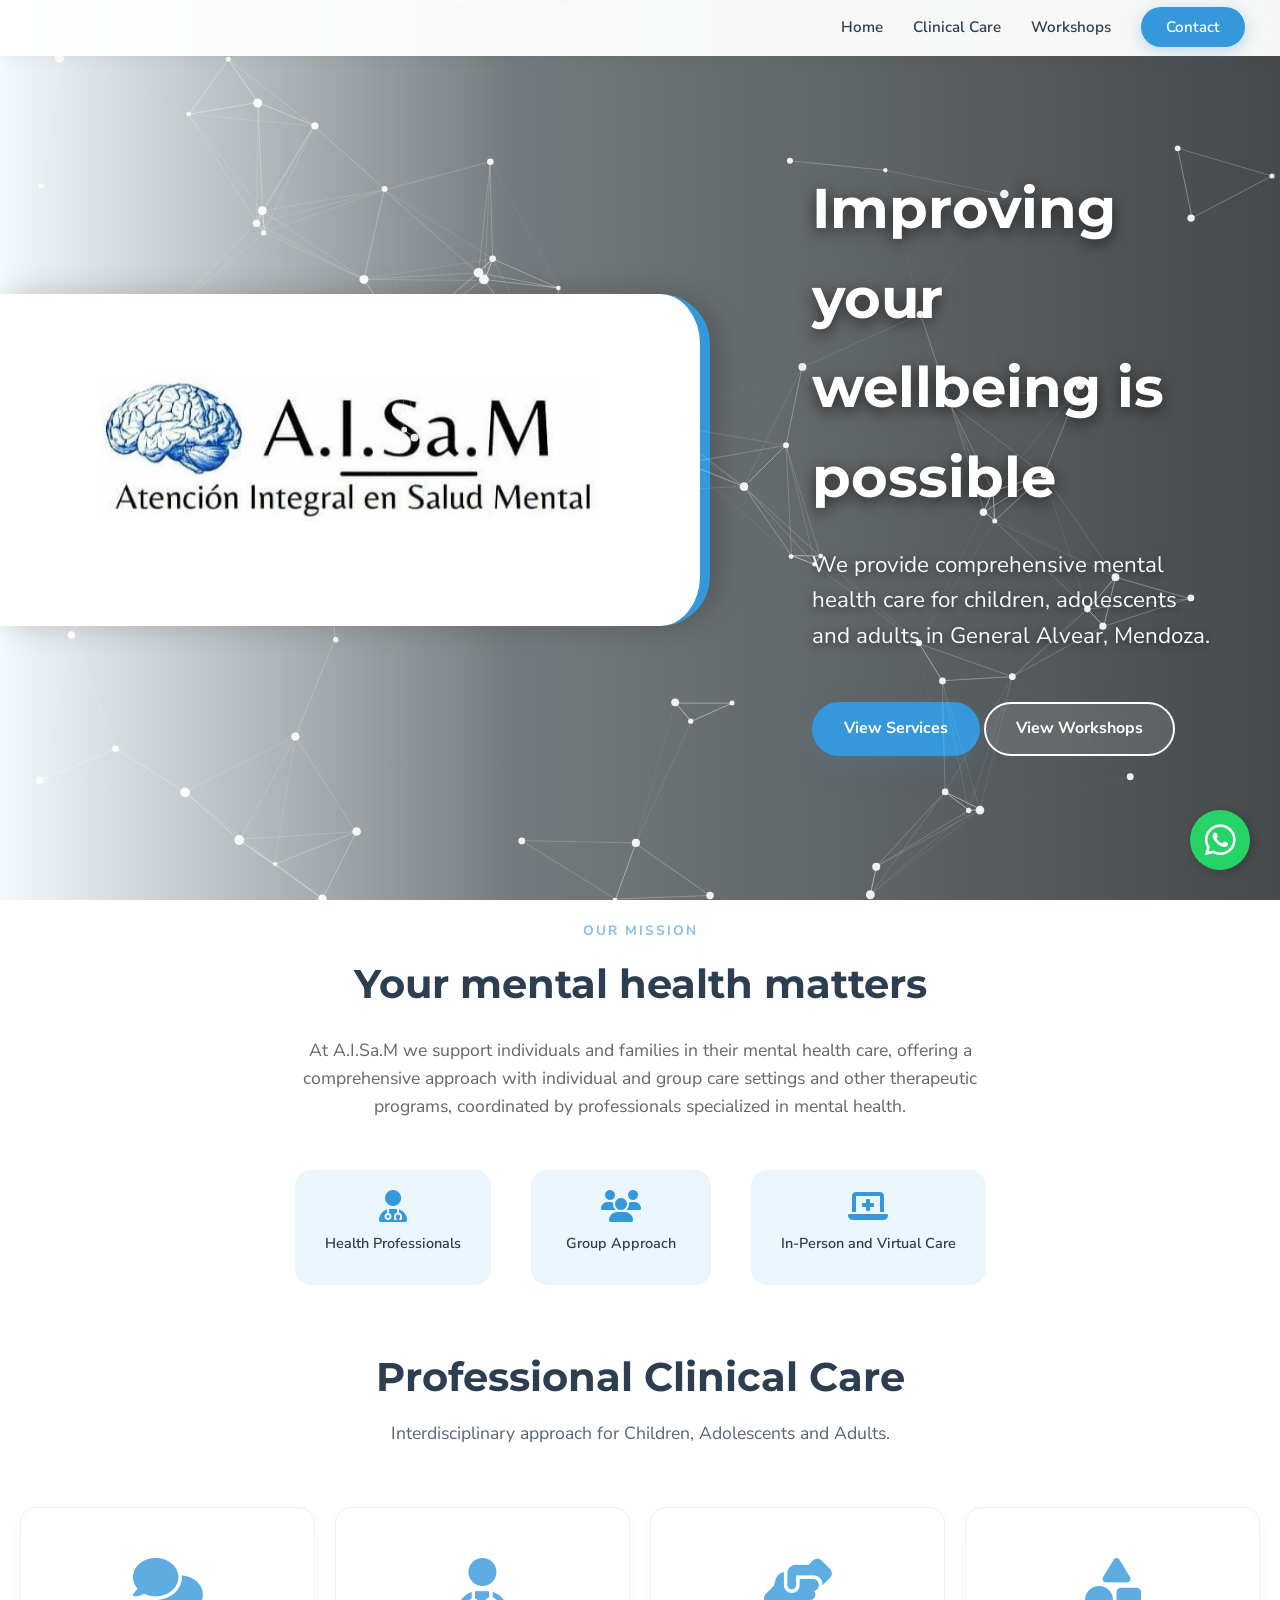
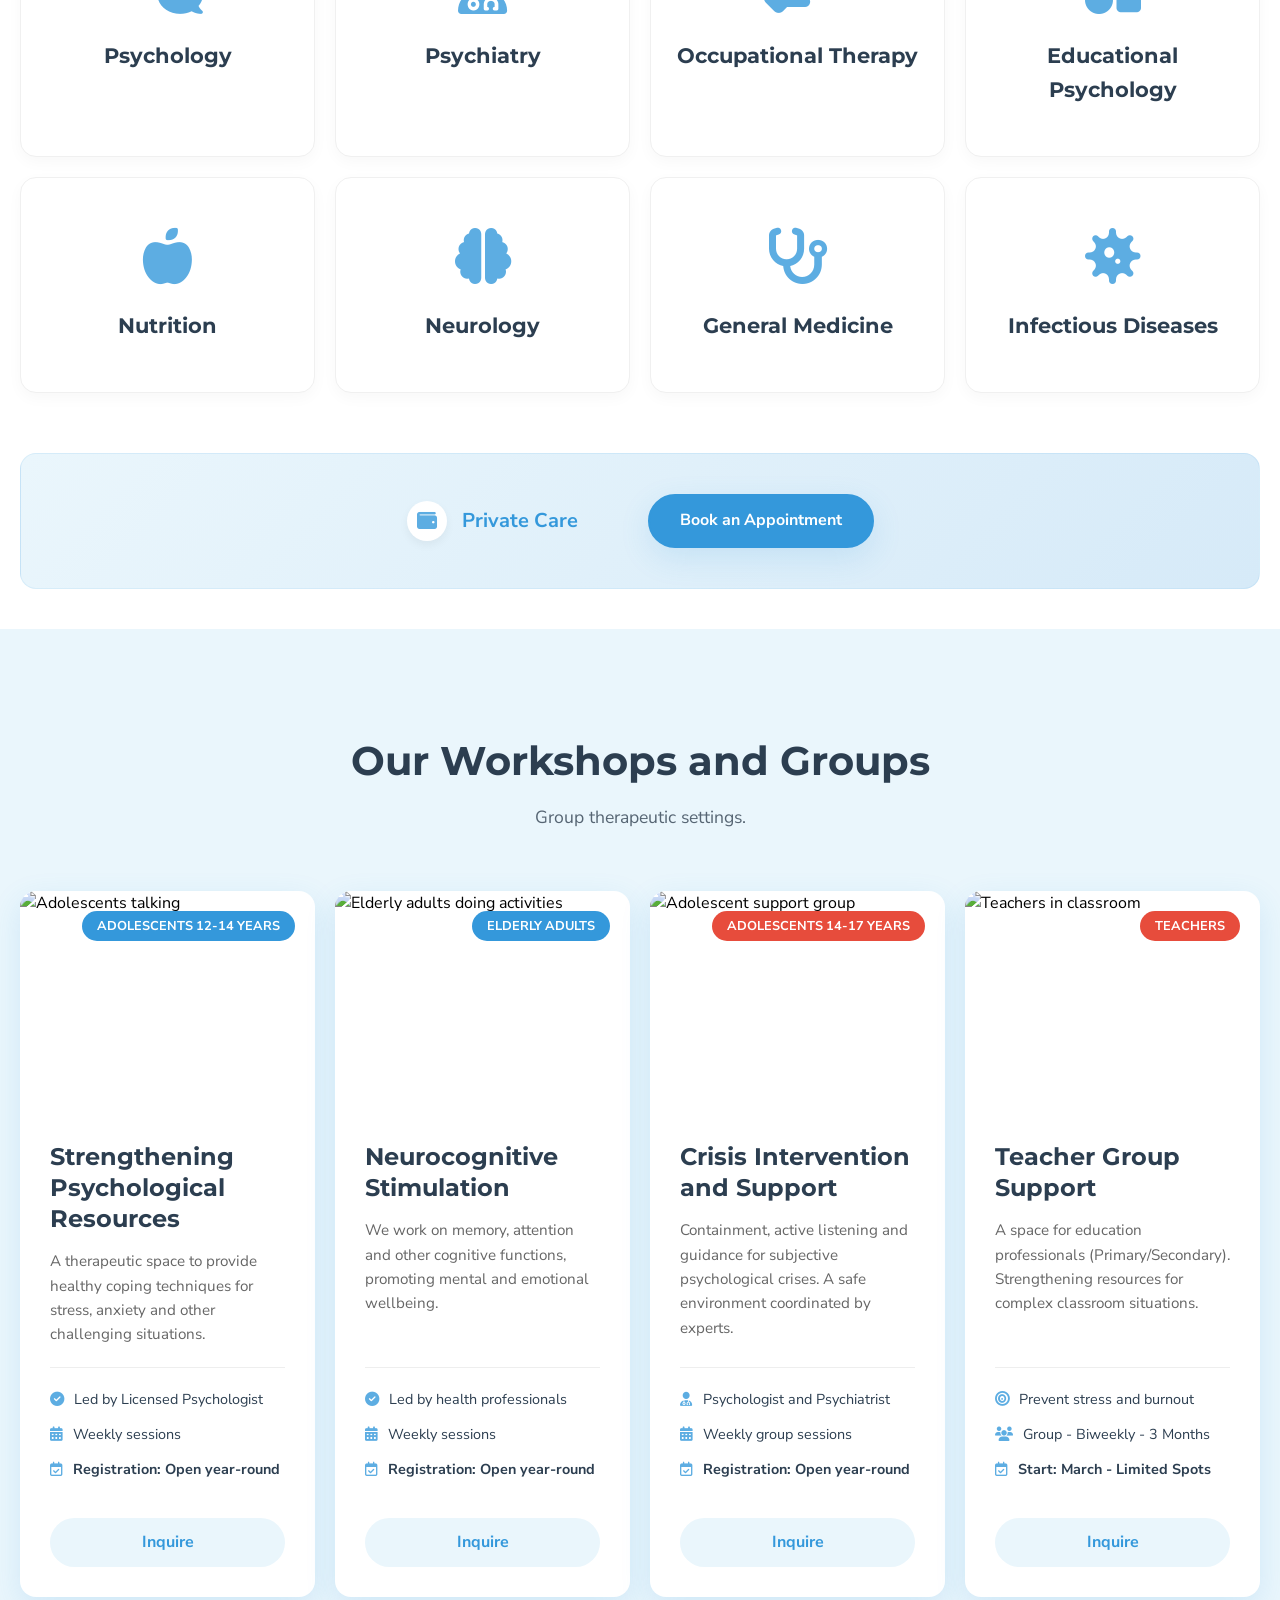
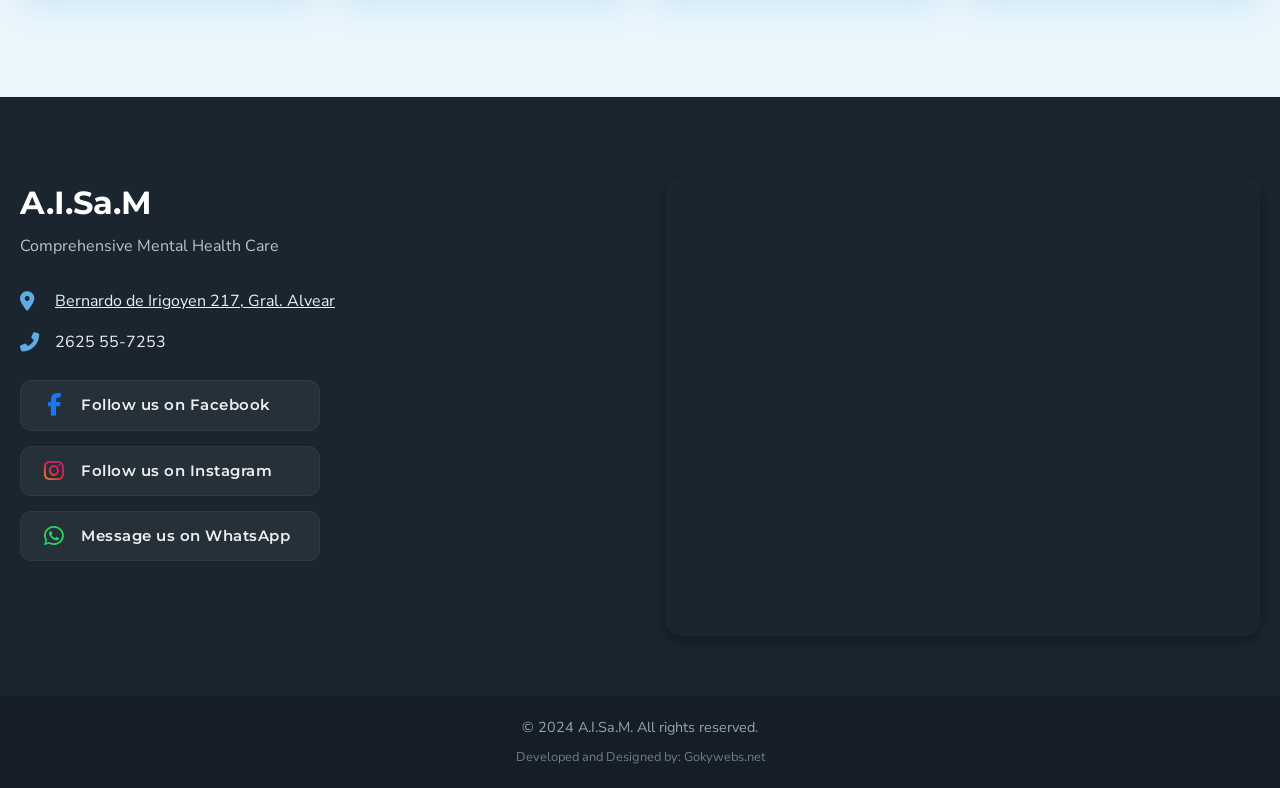
==== en/index.html @ 0f443c8c "Add English version (/en/)" ====
<!DOCTYPE html>
<html lang="en">
<head>
    <meta charset="UTF-8">
    <meta name="viewport" content="width=device-width, initial-scale=1.0">
    <title>A.I.Sa.M | Comprehensive Mental Health Care | Gral. Alvear, Mendoza</title>
    
    <meta name="description" content="Comprehensive Mental Health Care Center in General Alvear, Mendoza. Interdisciplinary team: Psychology, Psychiatry, Occupational Therapy, Educational Psychology and Nutrition. Therapeutic workshops, neurocognitive stimulation and crisis support for children, adolescents and adults.">
    <meta name="keywords" content="mental health, psychologist general alvear, psychiatrist mendoza, occupational therapy, educational psychology, nutrition, therapeutic workshops, anxiety, depression, emotional crisis, elderly, adolescents, cognitive stimulation, emotional wellbeing, A.I.Sa.M, AISAM">
    <meta name="author" content="A.I.Sa.M">
    <meta name="robots" content="index, follow">
    
    <meta property="og:type" content="website">
    <meta property="og:title" content="A.I.Sa.M | Comprehensive Mental Health Care">
    <meta property="og:description" content="Interdisciplinary mental health team in Gral. Alvear. Psychology, Psychiatry and Therapeutic Workshops. Taking care of your mind matters.">
    <meta property="og:image" content="../images/logo.jpeg">
    <meta property="og:url" content="https://aisam.com.ar">

    <link rel="icon" href="../images/favicon.jpeg" type="image/jpeg">

    <link rel="preconnect" href="https://fonts.googleapis.com">
    <link rel="preconnect" href="https://fonts.gstatic.com" crossorigin>
    <link href="https://fonts.googleapis.com/css2?family=Montserrat:wght@400;600;700&family=Nunito+Sans:wght@300;400;600&display=swap" rel="stylesheet">
    <link rel="stylesheet" href="https://cdnjs.cloudflare.com/ajax/libs/font-awesome/6.4.0/css/all.min.css">
    <link rel="stylesheet" href="../style.css">
    <link rel="stylesheet" href="../social-cards.css">
</head>
<body>

    <nav class="navbar">
        <div class="container nav-container">
            <ul class="nav-links">
                <li><a href="#inicio">Home</a></li>
                <li><a href="#clinica">Clinical Care</a></li>
                <li><a href="#talleres">Workshops</a></li>
                <li><a href="#contacto" class="btn-contact">Contact</a></li>
            </ul>
            <div class="hamburger">
                <i class="fas fa-bars"></i>
            </div>
        </div>
    </nav>

    <header id="inicio" class="hero-full-width">
        <canvas id="neuroCanvas"></canvas>
        <div class="hero-overlay-gradient"></div>
        
        <div class="hero-content-wrapper">
            <div class="hero-brand-panel fade-in">
                <img src="../images/logo.jpeg" alt="A.I.Sa.M Logo" class="hero-logo-panel">
            </div>

            <div class="hero-text-content fade-in">
                <h2>Improving your wellbeing is possible</h2>
                <p>We provide comprehensive mental health care for children, adolescents and adults in General Alvear, Mendoza.</p>
                <div class="hero-buttons">
                    <a href="#clinica" class="btn btn-primary">View Services</a>
                    <a href="#talleres" class="btn btn-outline-white">View Workshops</a>
                </div>
            </div>
        </div>
    </header>

    <section id="nosotros" class="intro-section">
        <div class="container">
            <div class="intro-text fade-in">
                <span>Our Mission</span>
                <h2>Your mental health matters</h2>
                <p>At A.I.Sa.M we support individuals and families in their mental health care, offering a comprehensive approach with individual and group care settings and other therapeutic programs, coordinated by professionals specialized in mental health.</p>
                <div class="feature-badges">
                    <div class="badge">
                        <i class="fas fa-user-md"></i>
                        <span>Health Professionals</span>
                    </div>
                    <div class="badge">
                        <i class="fas fa-users"></i>
                        <span>Group Approach</span>
                    </div>
                    <div class="badge">
                        <i class="fas fa-laptop-medical"></i>
                        <span>In-Person and Virtual Care</span>
                    </div>
                </div>
            </div>
        </div>
    </section>

    <section id="clinica" class="clinical-section">
        <div class="container">
            <h2 class="section-title text-center">Professional Clinical Care</h2>
            <p class="section-subtitle text-center">Interdisciplinary approach for Children, Adolescents and Adults.</p>

            <div class="specialties-grid">
                <div class="specialty-card fade-in" data-modal="psicologia">
                    <i class="fas fa-comments"></i>
                    <h3>Psychology</h3>
                </div>
                <div class="specialty-card fade-in" data-modal="psiquiatria">
                    <i class="fas fa-user-md"></i>
                    <h3>Psychiatry</h3>
                </div>
                <div class="specialty-card fade-in" data-modal="to">
                    <i class="fas fa-hands-helping"></i>
                    <h3>Occupational Therapy</h3>
                </div>
                <div class="specialty-card fade-in" data-modal="psicopedagogia">
                    <i class="fas fa-shapes"></i>
                    <h3>Educational Psychology</h3>
                </div>
                <div class="specialty-card fade-in" data-modal="nutricion">
                    <i class="fas fa-apple-alt"></i>
                    <h3>Nutrition</h3>
                </div>
                <div class="specialty-card fade-in" data-modal="neurologia">
                    <i class="fas fa-brain"></i>
                    <h3>Neurology</h3>
                </div>
                <div class="specialty-card fade-in" data-modal="clinica">
                    <i class="fas fa-stethoscope"></i>
                    <h3>General Medicine</h3>
                </div>
                <div class="specialty-card fade-in" data-modal="infectologia">
                    <i class="fas fa-virus"></i>
                    <h3>Infectious Diseases</h3>
                </div>
            </div>

            <div class="coverage-info fade-in">
                <p><i class="fas fa-wallet"></i> Private Care</p>
                <a href="https://wa.me/5492625557253?text=Hola,%20quisiera%20solicitar%20un%20turno%20para%20atención%20clínica" class="btn btn-primary" style="margin-left: 20px;">Book an Appointment</a>
            </div>
        </div>
    </section>

    <section id="talleres" class="services-section">
        <div class="container">
            <h2 class="section-title text-center">Our Workshops and Groups</h2>
            <p class="section-subtitle text-center">Group therapeutic settings.</p>
            
            <div class="cards-grid">
                
                <article class="card fade-in">
                    <div class="card-image">
                        <img src="https://images.unsplash.com/photo-1529333166437-7750a6dd5a70?ixlib=rb-4.0.3&auto=format&fit=crop&w=800&q=80" alt="Adolescents talking">
                        <span class="tag">Adolescents 12-14 years</span>
                    </div>
                    <div class="card-content">
                        <h3>Strengthening Psychological Resources</h3>
                        <p class="description">A therapeutic space to provide healthy coping techniques for stress, anxiety and other challenging situations.</p>
                        <ul class="details-list">
                            <li><i class="fas fa-check-circle"></i> Led by Licensed Psychologist</li>
                            <li><i class="fas fa-calendar-alt"></i> Weekly sessions</li>
                            <li><i class="far fa-calendar-check"></i> <strong>Registration: Open year-round</strong></li>
                        </ul>
                        <a href="https://wa.me/5492625557253?text=Hola,%20quisiera%20info%20sobre%20el%20Taller%20de%20Fortalecimiento" class="btn btn-card" target="_blank">Inquire</a>
                    </div>
                </article>

                <article class="card fade-in">
                    <div class="card-image">
                        <img src="https://images.unsplash.com/photo-1581579438747-1dc8d17bbce4?ixlib=rb-4.0.3&auto=format&fit=crop&w=800&q=80" alt="Elderly adults doing activities">
                        <span class="tag">Elderly Adults</span>
                    </div>
                    <div class="card-content">
                        <h3>Neurocognitive Stimulation</h3>
                        <p class="description">We work on memory, attention and other cognitive functions, promoting mental and emotional wellbeing.</p>
                        <ul class="details-list">
                            <li><i class="fas fa-check-circle"></i> Led by health professionals</li>
                            <li><i class="fas fa-calendar-alt"></i> Weekly sessions</li>
                            <li><i class="far fa-calendar-check"></i> <strong>Registration: Open year-round</strong></li>
                        </ul>
                        <a href="https://wa.me/5492625557253?text=Hola,%20quisiera%20info%20sobre%20el%20Taller%20de%20Adultos%20Mayores" class="btn btn-card" target="_blank">Inquire</a>
                    </div>
                </article>

                <article class="card fade-in">
                    <div class="card-image">
                        <img src="https://images.unsplash.com/photo-1527137342181-19aab11a8ee8?ixlib=rb-4.0.3&auto=format&fit=crop&w=800&q=80" alt="Adolescent support group">
                        <span class="tag highlight">Adolescents 14-17 years</span>
                    </div>
                    <div class="card-content">
                        <h3>Crisis Intervention and Support</h3>
                        <p class="description">Containment, active listening and guidance for subjective psychological crises. A safe environment coordinated by experts.</p>
                        <ul class="details-list">
                            <li><i class="fas fa-user-md"></i> Psychologist and Psychiatrist</li>
                            <li><i class="fas fa-calendar-alt"></i> Weekly group sessions</li>
                            <li><i class="far fa-calendar-check"></i> <strong>Registration: Open year-round</strong></li>
                        </ul>
                        <a href="https://wa.me/5492625557253?text=Hola,%20quisiera%20info%20sobre%20el%20Grupo%20de%20Intervención" class="btn btn-card" target="_blank">Inquire</a>
                    </div>
                </article>

                <article class="card fade-in">
                    <div class="card-image">
                        <img src="https://images.unsplash.com/photo-1524178232363-1fb2b075b655?ixlib=rb-4.0.3&auto=format&fit=crop&w=800&q=80" alt="Teachers in classroom">
                        <span class="tag highlight">Teachers</span>
                    </div>
                    <div class="card-content">
                        <h3>Teacher Group Support</h3>
                        <p class="description">A space for education professionals (Primary/Secondary). Strengthening resources for complex classroom situations.</p>
                        <ul class="details-list">
                            <li><i class="fas fa-bullseye"></i> Prevent stress and burnout</li>
                            <li><i class="fas fa-users"></i> Group - Biweekly - 3 Months</li>
                            <li><i class="far fa-calendar-check"></i> <strong>Start: March - Limited Spots</strong></li>
                        </ul>
                        <a href="https://wa.me/5492625557253?text=Hola,%20quisiera%20info%20sobre%20el%20Dispositivo%20de%20Acompañamiento%20Docente" class="btn btn-card" target="_blank">Inquire</a>
                    </div>
                </article>

            </div>
        </div>
    </section>

    <footer id="contacto" class="footer">
        <div class="container footer-grid">
            <div class="footer-info">
                <h3>A.I.Sa.M</h3>
                <p>Comprehensive Mental Health Care</p>
                <div class="contact-item">
                    <i class="fas fa-map-marker-alt"></i>
                    <p><a href="https://maps.app.goo.gl/9Uepx1KBX725ZjSZ6" target="_blank" style="text-decoration: underline;">Bernardo de Irigoyen 217, Gral. Alvear</a></p>
                </div>
                <div class="contact-item">
                    <i class="fas fa-phone-alt"></i>
                    <p>2625 55-7253</p>
                </div>
                <div class="social-cards">
                    <a href="https://www.facebook.com/share/1GrnU7u27R/?mibextid=wwXIfr" target="_blank" class="social-card facebook">
                        <i class="fab fa-facebook-f"></i>
                        <span>Follow us on Facebook</span>
                    </a>
                    <a href="https://www.instagram.com/psiquiatra_saludmentala.i.sa.m?igsh=MWQ1NmdmNHZhYXQ5Mg%3D%3D&utm_source=qr" target="_blank" class="social-card instagram">
                        <i class="fab fa-instagram"></i>
                        <span>Follow us on Instagram</span>
                    </a>
                    <a href="https://wa.me/5492625557253" target="_blank" class="social-card whatsapp">
                        <i class="fab fa-whatsapp"></i>
                        <span>Message us on WhatsApp</span>
                    </a>
                </div>
            </div>
            
            <div class="footer-map">
                <iframe src="https://www.google.com/maps/embed?pb=!1m18!1m12!1m3!1d7775.187287192525!2d-67.69484639552702!3d-34.98007266051833!2m3!1f0!2f0!3f0!3m2!1i1024!2i768!4f13.1!3m3!1m2!1s0x96781715c7f6220b%3A0xe15afc6f07d6bd40!2sBernardo%20de%20Irigoyen%20217%2C%20M5620%20Gral.%20Alvear%2C%20Mendoza!5e0!3m2!1ses!2sar!4v1769718800362!5m2!1ses!2sar" width="100%" height="450" style="border:0;" allowfullscreen="" loading="lazy" referrerpolicy="no-referrer-when-downgrade"></iframe>
            </div>
        </div>
        <div class="footer-bottom">
            <p>&copy; 2024 A.I.Sa.M. All rights reserved.</p>
            <p class="signature">Developed and Designed by: <a href="http://www.gokywebs.net" target="_blank">Gokywebs.net</a></p>
        </div>
    </footer>

    <a href="https://wa.me/5492625557253" class="whatsapp-float" target="_blank">
        <i class="fab fa-whatsapp"></i>
    </a>

    <div id="modal-info" class="modal">
        <div class="modal-content">
            <span class="close-modal">&times;</span>
            <div class="modal-header">
                <i id="modal-icon" class="fas"></i>
                <h3 id="modal-title">Title</h3>
            </div>
            <div class="modal-body">
                <p id="modal-text">Descriptive text.</p>
            </div>
        </div>
    </div>

    <script src="../script.js"></script>
</body>
</html>
---- style.css ----
:root {
    /* Identidad de Color: Azules Claritos y Tonos de Azul */
    --primary-blue: #3498db;        /* Azul principal vibrante */
    --secondary-blue: #5dade2;      /* Azul más claro */
    --light-blue-bg: #eaf6fc;       /* Fondo azul muy pálido */
    --accent-blue: #85c1e9;         /* Acento suave */
    --dark-blue-text: #2c3e50;      /* Texto oscuro con tinte azul */
    --text-body: #566573;           /* Texto de cuerpo */
    --white: #ffffff;
    
    /* Efectos */
    --shadow-soft: 0 10px 30px rgba(52, 152, 219, 0.15);
    --shadow-hover: 0 15px 35px rgba(52, 152, 219, 0.25);
    --radius-card: 16px;
    --radius-btn: 30px;
    --transition: all 0.3s ease;
}

* {
    margin: 0;
    padding: 0;
    box-sizing: border-box;
}

body {
    font-family: 'Nunito Sans', sans-serif;
    color: --text-body;
    background-color: var(--light-blue-bg);
    line-height: 1.6;
    overflow-x: hidden;
}

h1, h2, h3, h4 {
    font-family: 'Montserrat', sans-serif;
    color: var(--dark-blue-text);
    font-weight: 700;
}

a {
    text-decoration: none;
    color: inherit;
}

ul {
    list-style: none;
}

.container {
    max-width: 1600px;
    margin: 0 auto;
    padding: 0 20px;
}

/* --- Navbar --- */
.navbar {
    background: rgba(255, 255, 255, 0.95);
    backdrop-filter: blur(10px);
    position: fixed;
    width: 100%;
    top: 0;
    z-index: 1000;
    box-shadow: 0 2px 15px rgba(0,0,0,0.05);
}

.nav-container {
    display: flex;
    justify-content: flex-end; /* Alineación a la derecha */
    align-items: center;
    height: auto;
    padding: 15px;
    border-radius: 36px;
    max-width: 100%; /* Asegurar que ocupe todo */
}

/* Logo container oculto o eliminiado styles */
.logo-container {
    display: none; 
}

/* ...rest of existing nav css... */
.nav-links {
    display: flex;
    gap: 30px;
    align-items: center;
    margin-right: 20px; /* Un poco de margen extra a la derecha */
}

.nav-links a {
    font-weight: 600;
    color: var(--dark-blue-text);
    transition: var(--transition);
    font-size: 0.95rem;
}

.nav-links a:hover {
    color: var(--primary-blue);
}

.btn-contact {
    background-color: var(--primary-blue);
    color: var(--white) !important;
    padding: 10px 25px;
    border-radius: var(--radius-btn);
    box-shadow: 0 4px 15px rgba(52, 152, 219, 0.3);
}

.btn-contact:hover {
    background-color: var(--secondary-blue);
    transform: translateY(-2px);
}

.hamburger {
    display: none;
    font-size: 1.5rem;
    cursor: pointer;
    color: var(--dark-blue-text);
}

/* --- Hero Full Width Custom Design --- */
.hero-full-width {
    height: 100vh;
    min-height: 700px;
    background: url('https://images.unsplash.com/photo-1499209974431-9dddcece7f88?ixlib=rb-4.0.3&auto=format&fit=crop&w=1920&q=80') no-repeat right center/cover;
    position: relative;
    display: flex;
    align-items: center;
    padding-top: 20px; /* Offset Navbar */
    overflow: hidden;
}

.hero-overlay-gradient {
    position: absolute;
    top: 0;
    left: 0;
    width: 100%;
    height: 100%;
    /* Gradiente: claro izquierda para fusionarse con panel blanco, oscuro a derecha para texto */
    background: linear-gradient(90deg, rgba(255,255,255,0.4) 0%, rgba(0,0,0,0.5) 40%, rgba(0,0,0,0.7) 100%);
    z-index: 1;
}

.hero-content-wrapper {
    position: relative;
    z-index: 2;
    width: 100%;
    height: 100%;
    display: flex;
    align-items: center;
    justify-content: space-between; 
}

#neuroCanvas {
    position: absolute;
    top: 0;
    left: 0;
    width: 100%;
    height: 100%;
    z-index: 3; /* Por encima del contenido y gradient */
    pointer-events: none; /* Permitir clicks a través */
}

/* Animaciones Personalizadas */
@keyframes slideInLeft {
    from {
        transform: translateX(-120%);
        opacity: 0;
    }
    to {
        transform: translateX(0);
        opacity: 1;
    }
}

@keyframes fadeInUp {
    from {
        transform: translateY(40px);
        opacity: 0;
    }
    to {
        transform: translateY(0);
        opacity: 1;
    }
}

@keyframes fadeIn {
    from { opacity: 0; }
    to { opacity: 1; }
}

/* Panel de Marca (Izquierda) - Fondo blanco, borde derecho y curvas derechas */
.hero-brand-panel {
    background-color: var(--white); 
    padding: 80px 100px; 
    display: flex;
    flex-direction: column;
    align-items: center;
    justify-content: center;
    border-top-right-radius: 50px;
    border-bottom-right-radius: 50px;
    border-right: 10px solid var(--primary-blue);
    box-shadow: 10px 0 30px rgba(0,0,0,0.2);
    margin-left: 0;
    min-width: 450px;
    max-width: 1000px;
    
    /* Animación de entrada: Deslizamiento desde la izquierda */
    animation: slideInLeft 1.2s cubic-bezier(0.22, 1, 0.36, 1) forwards;
}

/* Imagen del logo dentro del panel */
.hero-logo-panel {
    width: 100%;
    max-width: 500px;
    height: auto;
    margin-bottom: 25px;
    object-fit: contain;
    /* Pequeña animación del logo */
    opacity: 0;
    animation: fadeIn 0.8s ease-out 0.6s forwards;
}

.brand-text-panel h1 {
    font-size: 2.8rem;
    color: var(--primary-blue);
    margin-bottom: 10px;
    text-align: center;
    line-height: 1.2;
    opacity: 0;
    animation: fadeInUp 0.8s ease-out 0.8s forwards;
}

.brand-text-panel p {
    font-size: 1.1rem;
    color: var(--text-body);
    font-weight: 700;
    text-transform: uppercase;
    letter-spacing: 2px;
    text-align: center;
    opacity: 0;
    animation: fadeInUp 0.8s ease-out 0.9s forwards;
}

/* Contenido de Texto (Centro/Derecha) */
.hero-text-content {
    flex: 1;
    padding: 0 5% 0 8%; /* Padding left extra para separar del panel */
    max-width: 800px;
    color: var(--white);
    text-align: left;
}

.hero-text-content h2 {
    font-size: 3.5rem;
    color: var(--white);
    margin-bottom: 1.5rem;
    text-shadow: 0 4px 15px rgba(0,0,0,0.6);
    
    /* Animación texto derecha */
    opacity: 0;
    animation: fadeInUp 1s ease-out 1s forwards;
}

.hero-text-content p {
    font-size: 1.4rem;
    color: #f8f9fa;
    margin-bottom: 3rem;
    max-width: 700px;
    text-shadow: 0 2px 10px rgba(0,0,0,0.6);
    line-height: 1.6;
    
    opacity: 0;
    animation: fadeInUp 1s ease-out 1.2s forwards;
}

.hero-buttons-right {
    display: flex;
    gap: 20px;
    
    opacity: 0;
    animation: fadeInUp 1s ease-out 1.4s forwards;
}

.btn-outline-white {
    background-color: rgba(255,255,255,0.1);
    color: var(--white);
    border: 2px solid var(--white);
    padding: 14px 35px;
    border-radius: var(--radius-btn);
    font-weight: 700;
    transition: var(--transition);
    text-decoration: none;
    backdrop-filter: blur(5px);
}

.btn-outline-white:hover {
    background-color: var(--white);
    color: var(--primary-blue);
    transform: translateY(-3px);
}

/* Responsive */
@media (max-width: 1200px) {
    .hero-brand-panel {
        min-width: 380px;
        max-width: 450px;
        padding: 40px 50px 40px 30px;
    }
    
    .hero-logo-panel {
        max-width: 300px;
    }
    
    .hero-text-content h2 {
        font-size: 2.8rem;
    }
}

@media (max-width: 992px) {
    .hero-full-width {
        flex-direction: column;
        justify-content: flex-start;
        padding-top: 100px; /* Más espacio para navbar móvil */
        height: auto;
        min-height: auto;
        padding-bottom: 60px;
    }

    .hero-content-wrapper {
        flex-direction: column;
        gap: 50px;
    }

    .hero-brand-panel {
        width: 90%;
        max-width: none;
        min-width: 0;
        
        /* En móvil, lo hacemos tarjeta centrada */
        border-radius: 30px; /* Redondeado completo */
        border: none;
        border-bottom: 6px solid var(--primary-blue); /* Borde abajo en vez de derecha */
        
        margin: 0 auto;
        padding: 40px 20px;
    }
    
    .hero-text-content {
        text-align: center;
        padding: 0 20px;
        max-width: 100%;
    }
    
    .hero-buttons-right {
        justify-content: center;
    }

    .hero-text-content p {
        margin: 0 auto 2rem auto;
    }

    .hero-overlay-gradient {
        background: linear-gradient(180deg, rgba(255,255,255,0.1) 0%, rgba(0,0,0,0.6) 40%, rgba(0,0,0,0.8) 100%);
    }
}

.btn {
    padding: 12px 30px;
    border-radius: var(--radius-btn);
    font-weight: 700;
    cursor: pointer;
    transition: var(--transition);
    display: inline-block;
}

.btn-primary {
    background-color: var(--primary-blue);
    color: var(--white);
    border: 2px solid var(--primary-blue);
    box-shadow: var(--shadow-soft);
}

.btn-primary:hover {
    background-color: transparent;
    color: var(--primary-blue);
}

.btn-outline {
    background-color: transparent;
    color: var(--primary-blue);
    border: 2px solid var(--primary-blue);
}

.btn-outline:hover {
    background-color: var(--primary-blue);
    color: var(--white);
}

/* --- Intro Section --- */
.intro-section {
    padding: 20px 0;
    background-color: var(--white);
    text-align: center;
}

.intro-text span {
    text-transform: uppercase;
    font-size: 0.85rem;
    letter-spacing: 2px;
    color: var(--accent-blue);
    font-weight: 700;
    display: block;
    margin-bottom: 10px;
}

.intro-text h2 {
    font-size: 2.5rem;
    margin-bottom: 20px;
}

.intro-text p {
    max-width: 700px;
    margin: 0 auto 50px auto;
    font-size: 1.1rem;
    color: #666;
}

.feature-badges {
    display: flex;
    justify-content: center;
    gap: 40px;
    flex-wrap: wrap;
}

.badge {
    background: var(--light-blue-bg);
    padding: 20px 30px;
    border-radius: var(--radius-card);
    display: flex;
    flex-direction: column;
    align-items: center;
    gap: 10px;
    min-width: 180px;
    transition: var(--transition);
}

.badge:hover {
    transform: translateY(-5px);
    background: #d6eaf8;
}

.badge i {
    font-size: 2rem;
    color: var(--primary-blue);
}

.badge span {
    color: var(--dark-blue-text);
    font-weight: 600;
    font-size: 0.9rem;
    letter-spacing: normal;
    text-transform: none;
}

/* --- Clinical Section (NEW) --- */
.clinical-section {
    padding: 40px 0;
    background-color: var(--white);
    position: relative;
    z-index: 10;
}

.specialties-grid {
    display: grid;
    /* Reducimos minmax para que quepan 5 en pantallas de escritorio estandar */
    grid-template-columns: repeat(auto-fit, minmax(180px, 1fr));
    gap: 20px; /* Reducimos gap para ganar espacio */
    margin-bottom: 60px;
    text-align: center;
}

.specialty-card {
    background: var(--white);
    padding: 50px 20px;
    border: 1px solid #f0f0f0;
    border-radius: var(--radius-card);
    transition: var(--transition);
    box-shadow: 0 5px 15px rgba(0,0,0,0.03);
}

.specialty-card:hover {
    border-color: var(--primary-blue);
    box-shadow: var(--shadow-soft);
    transform: translateY(-8px);
}

.specialty-card i {
    font-size: 3.5rem;
    color: var(--secondary-blue);
    margin-bottom: 25px;
    display: inline-block;
    transition: var(--transition);
}

.specialty-card:hover i {
    color: var(--primary-blue);
    transform: scale(1.1);
}

.specialty-card h3 {
    font-size: 1.3rem;
    color: var(--dark-blue-text);
}

.coverage-info {
    background: linear-gradient(135deg, var(--light-blue-bg), #d6eaf8);
    padding: 40px;
    border-radius: var(--radius-card);
    display: flex;
    justify-content: center;
    align-items: center;
    gap: 50px;
    flex-wrap: wrap;
    border: 1px solid rgba(52, 152, 219, 0.1);
}

.coverage-info p {
    font-weight: 700;
    color: var(--primary-blue);
    font-size: 1.25rem;
    display: flex;
    align-items: center;
    gap: 15px;
}

.coverage-info i {
    background: var(--white);
    padding: 10px;
    border-radius: 50%;
    color: var(--secondary-blue);
    box-shadow: 0 4px 10px rgba(0,0,0,0.05);
}

/* --- Services Section --- */
.services-section {
    padding: 100px 0;
    background-color: var(--light-blue-bg);
}

.section-title {
    font-size: 2.5rem;
    color: var(--dark-blue-text);
    margin-bottom: 10px;
}

.section-subtitle {
    font-size: 1.1rem;
    color: var(--text-body);
    margin-bottom: 60px;
}

.text-center { text-align: center; }

.cards-grid {
    display: grid;
    grid-template-columns: repeat(auto-fit, minmax(250px, 1fr));
    gap: 20px;
}

.card {
    background: var(--white);
    border-radius: var(--radius-card);
    overflow: hidden;
    box-shadow: var(--shadow-soft);
    transition: var(--transition);
    display: flex;
    flex-direction: column;
}

.card:hover {
    transform: translateY(-10px);
    box-shadow: var(--shadow-hover);
}

.card-image {
    height: 220px;
    overflow: hidden;
    position: relative;
}

.card-image img {
    width: 100%;
    height: 100%;
    object-fit: cover;
    transition: transform 0.5s ease;
}

.card:hover .card-image img {
    transform: scale(1.05);
}

.tag {
    position: absolute;
    top: 20px;
    right: 20px;
    background: var(--primary-blue);
    color: var(--white);
    padding: 5px 15px;
    border-radius: 20px;
    font-size: 0.8rem;
    font-weight: 700;
    text-transform: uppercase;
}

.tag.highlight {
    background: #e74c3c; /* Un rojo/naranja suave para alertas/fechas */
}

.card-content {
    padding: 30px;
    flex-grow: 1;
    display: flex;
    flex-direction: column;
}

.card-content h3 {
    font-size: 1.5rem;
    margin-bottom: 15px;
    line-height: 1.3;
}

.description {
    font-size: 0.95rem;
    color: #666;
    margin-bottom: 20px;
    flex-grow: 1;
}

.details-list {
    margin-bottom: 25px;
    border-top: 1px solid #eee;
    padding-top: 20px;
}

.details-list li {
    display: flex;
    align-items: center;
    gap: 10px;
    margin-bottom: 12px;
    font-size: 0.9rem;
    color: var(--dark-blue-text);
}

.details-list li i {
    color: var(--secondary-blue);
}

.btn-card {
    display: block;
    text-align: center;
    background: var(--light-blue-bg);
    color: var(--primary-blue);
    padding: 12px;
    border-radius: var(--radius-btn);
    font-weight: 700;
    transition: var(--transition);
}

.btn-card:hover {
    background: var(--primary-blue);
    color: var(--white);
}

/* --- OSEP Banner --- */
.osep-banner {
    background: linear-gradient(90deg, var(--primary-blue), var(--secondary-blue));
    padding: 40px 0;
    color: var(--white);
}

.osep-content {
    display: flex;
    align-items: center;
    justify-content: center;
    gap: 30px;
    flex-wrap: wrap;
    text-align: left;
}

.osep-content i {
    font-size: 3.5rem;
    opacity: 0.9;
}

.osep-content .text h3 {
    color: var(--white);
    font-size: 1.8rem;
    margin-bottom: 5px;
}

.osep-content .text p {
    font-size: 1.1rem;
    opacity: 0.9;
}

/* --- Footer --- */
.footer {
    background: #1a252f;
    color: #ecf0f1;
    padding-top: 80px;
}

.footer-grid {
    display: grid;
    grid-template-columns: 1fr 1fr;
    gap: 50px;
    padding-bottom: 60px;
}

.footer-info h3 {
    color: var(--white);
    font-size: 2rem;
    margin-bottom: 5px;
}

.footer-info > p {
    color: #bdc3c7;
    margin-bottom: 30px;
}

.contact-item {
    display: flex;
    align-items: center;
    gap: 15px;
    margin-bottom: 15px;
}

.contact-item i {
    color: var(--secondary-blue);
    font-size: 1.2rem;
    width: 20px;
}

.social-links {
    margin-top: 30px;
    display: flex;
    gap: 20px;
}

.social-links a {
    width: 40px;
    height: 40px;
    border-radius: 50%;
    background: rgba(255,255,255,0.1);
    display: flex;
    align-items: center;
    justify-content: center;
    transition: var(--transition);
}

.social-links a:hover {
    background: var(--primary-blue);
    transform: translateY(-3px);
}

.footer-map {
    border-radius: var(--radius-card);
    overflow: hidden;
    box-shadow: 0 5px 15px rgba(0,0,0,0.3);
}

.footer-bottom {
    background: #151e26;
    padding: 20px 0;
    text-align: center;
    font-size: 0.9rem;
    color: #95a5a6;
}

.signature {
    font-size: 0.8rem;
    margin-top: 8px;
    opacity: 0.7;
}

.signature a {
    color: inherit;
    text-decoration: none;
    transition: color 0.3s ease, opacity 0.3s ease;
}

.signature a:hover {
    color: var(--secondary-blue);
    opacity: 1;
}
/* --- WhatsApp Floating Button --- */
.whatsapp-float {
    position: fixed;
    bottom: 30px;
    right: 30px;
    background-color: #25d366;
    color: white;
    width: 60px;
    height: 60px;
    border-radius: 50%;
    text-align: center;
    font-size: 35px;
    box-shadow: 2px 2px 10px rgba(0,0,0,0.2);
    z-index: 1000;
    display: flex;
    align-items: center;
    justify-content: center;
    transition: transform 0.3s ease;
}

.whatsapp-float:hover {
    transform: scale(1.1);
    background-color: #20bd5a;
    color: white; /* Asegurar icono blanco */
}

/* --- Animations --- */
.fade-in {
    opacity: 0;
    transform: translateY(30px);
    transition: opacity 0.8s ease-out, transform 0.8s ease-out;
}

.fade-in.visible {
    opacity: 1;
    transform: translateY(0);
}

/* --- Modal Styles --- */
.modal {
    display: none; 
    position: fixed; 
    z-index: 2000; 
    left: 0;
    top: 0;
    width: 100%; 
    height: 100%; 
    background-color: rgba(0,0,0,0.6); 
    backdrop-filter: blur(5px);
    align-items: center;
    justify-content: center;
    opacity: 0;
    transition: opacity 0.3s ease;
}

.modal.show {
    opacity: 1;
}

.modal-content {
    background-color: var(--white);
    margin: auto;
    padding: 30px;
    border-radius: 20px;
    width: 90%;
    max-width: 600px;
    position: relative;
    box-shadow: 0 10px 30px rgba(0,0,0,0.3);
    transform: translateY(-20px);
    transition: transform 0.3s ease;
    text-align: center;
}

.modal.show .modal-content {
    transform: translateY(0);
}

.close-modal {
    color: #aaa;
    position: absolute;
    top: 15px;
    right: 20px;
    font-size: 28px;
    font-weight: bold;
    cursor: pointer;
    transition: 0.3s;
}

.close-modal:hover,
.close-modal:focus {
    color: var(--primary-blue);
    text-decoration: none;
}

.modal-header {
    margin-bottom: 20px;
}

.modal-header i {
    font-size: 3rem;
    color: var(--primary-blue);
    margin-bottom: 15px;
    display: block;
}

.modal-header h3 {
    color: var(--dark-blue-text);
    font-size: 1.8rem;
    margin: 0;
}

.modal-body p {
    color: var(--text-body);
    font-size: 1.1rem;
    line-height: 1.6;
}

/* Cursor pointer en cards de especialidades */
.specialty-card {
    cursor: pointer;
}
.social-cards {
    display: flex;
    flex-direction: column;
    gap: 15px;
    margin-top: 25px;
    max-width: 300px;
}

.social-card {
    display: flex;
    align-items: center;
    gap: 15px;
    background: rgba(255, 255, 255, 0.05); /* Fondo sutil */
    padding: 12px 20px;
    border-radius: 12px;
    text-decoration: none;
    color: #ecf0f1;
    transition: all 0.3s ease;
    border: 1px solid rgba(255, 255, 255, 0.05);
}

.social-card:hover {
    background: rgba(255, 255, 255, 0.15);
    transform: translateX(5px);
    border-color: rgba(255, 255, 255, 0.2);
    box-shadow: 0 5px 15px rgba(0,0,0,0.2);
}

.social-card i {
    font-size: 1.4rem;
    width: 25px;
    text-align: center;
    transition: transform 0.3s ease;
}

.social-card:hover i {  
    transform: scale(1.2);
}

.social-card.facebook i { color: #1877F2; }
.social-card.instagram i { 
    background: linear-gradient(45deg, #f09433 0%,#e6683c 25%,#dc2743 50%,#cc2366 75%,#bc1888 100%);
    -webkit-background-clip: text;
    background-clip: text;
    -webkit-text-fill-color: transparent;
}
.social-card.whatsapp i { color: #25D366; }

.social-card span {
    font-weight: 600;
    font-size: 0.95rem;
    font-family: 'Montserrat', sans-serif;
    letter-spacing: 0.5px;
}

/* --- Responsive --- */
@media (max-width: 768px) {
    .nav-links {
        position: fixed;
        right: -110%;
        top: 60px;
        flex-direction: column;
        background: var(--white);
        width: 50%;
        text-align: center;
        padding: 40px 0;
        box-shadow: 0 10px 10px rgba(0,0,0,0.05);
        transition: 0.3s ease-in-out;
        border-radius: 36px;
    }

    .nav-links.active {
        right: 0;
    }

    .hamburger {
        display: block;
    }

    .hero h2 {
        font-size: 2rem;
    }
    .hero-text-content h2{
        font-size: 2rem;
    }

    .hero-buttons {
        flex-direction: column;
        align-items: center; /* Centrar botones */
    }

    .hero-full-width {
    background: url('https://images.unsplash.com/photo-1499209974431-9dddcece7f88?ixlib=rb-4.0.3&auto=format&fit=crop&w=1920&q=80') no-repeat center center/cover;
    height: 100vh;
    }

    .btn {
        width: auto; /* No ocupar todo el ancho */
        min-width: 200px; /* Ancho mínimo razonable */
        text-align: center;
    }
    .btn-primary{
        margin-bottom: 15px;
    }

    .feature-badges {
        flex-direction: column; /* Apilar verticalmente */
        align-items: center;
    }

    .badge {
        width: 100%; /* Ocupar ancho disponible del contenedor */
        max-width: 300px; /* Pero no demasiado anchos */
        padding: 25px; /* Un poco más de aire */
    }

    .badge i {
        font-size: 2.5rem; /* Icono más grande */
    }

    .badge span {
        font-size: 1rem; /* Texto un poco más grande */
    }

    .footer-grid {
        grid-template-columns: 1fr;
    }
}

@media (min-width: 992px) {
    .specialties-grid {
        grid-template-columns: repeat(4, 1fr);
    }
}
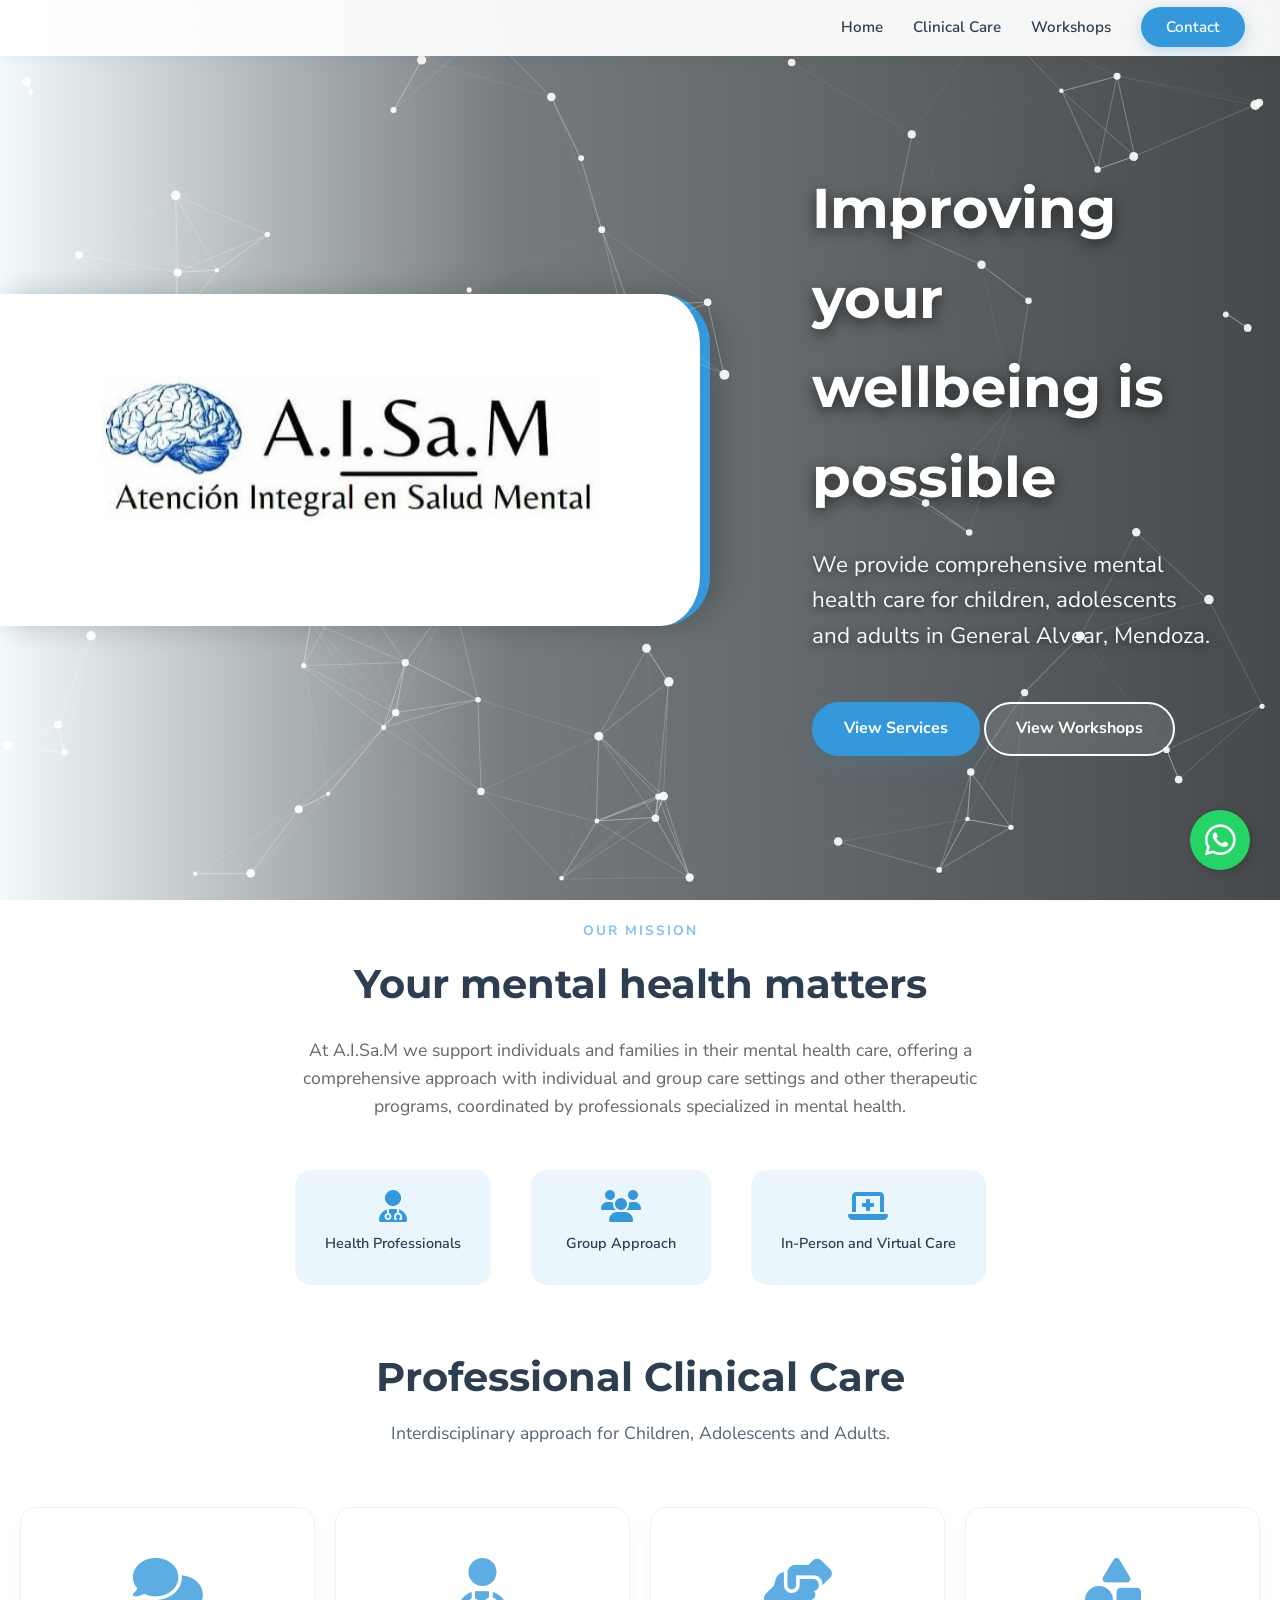
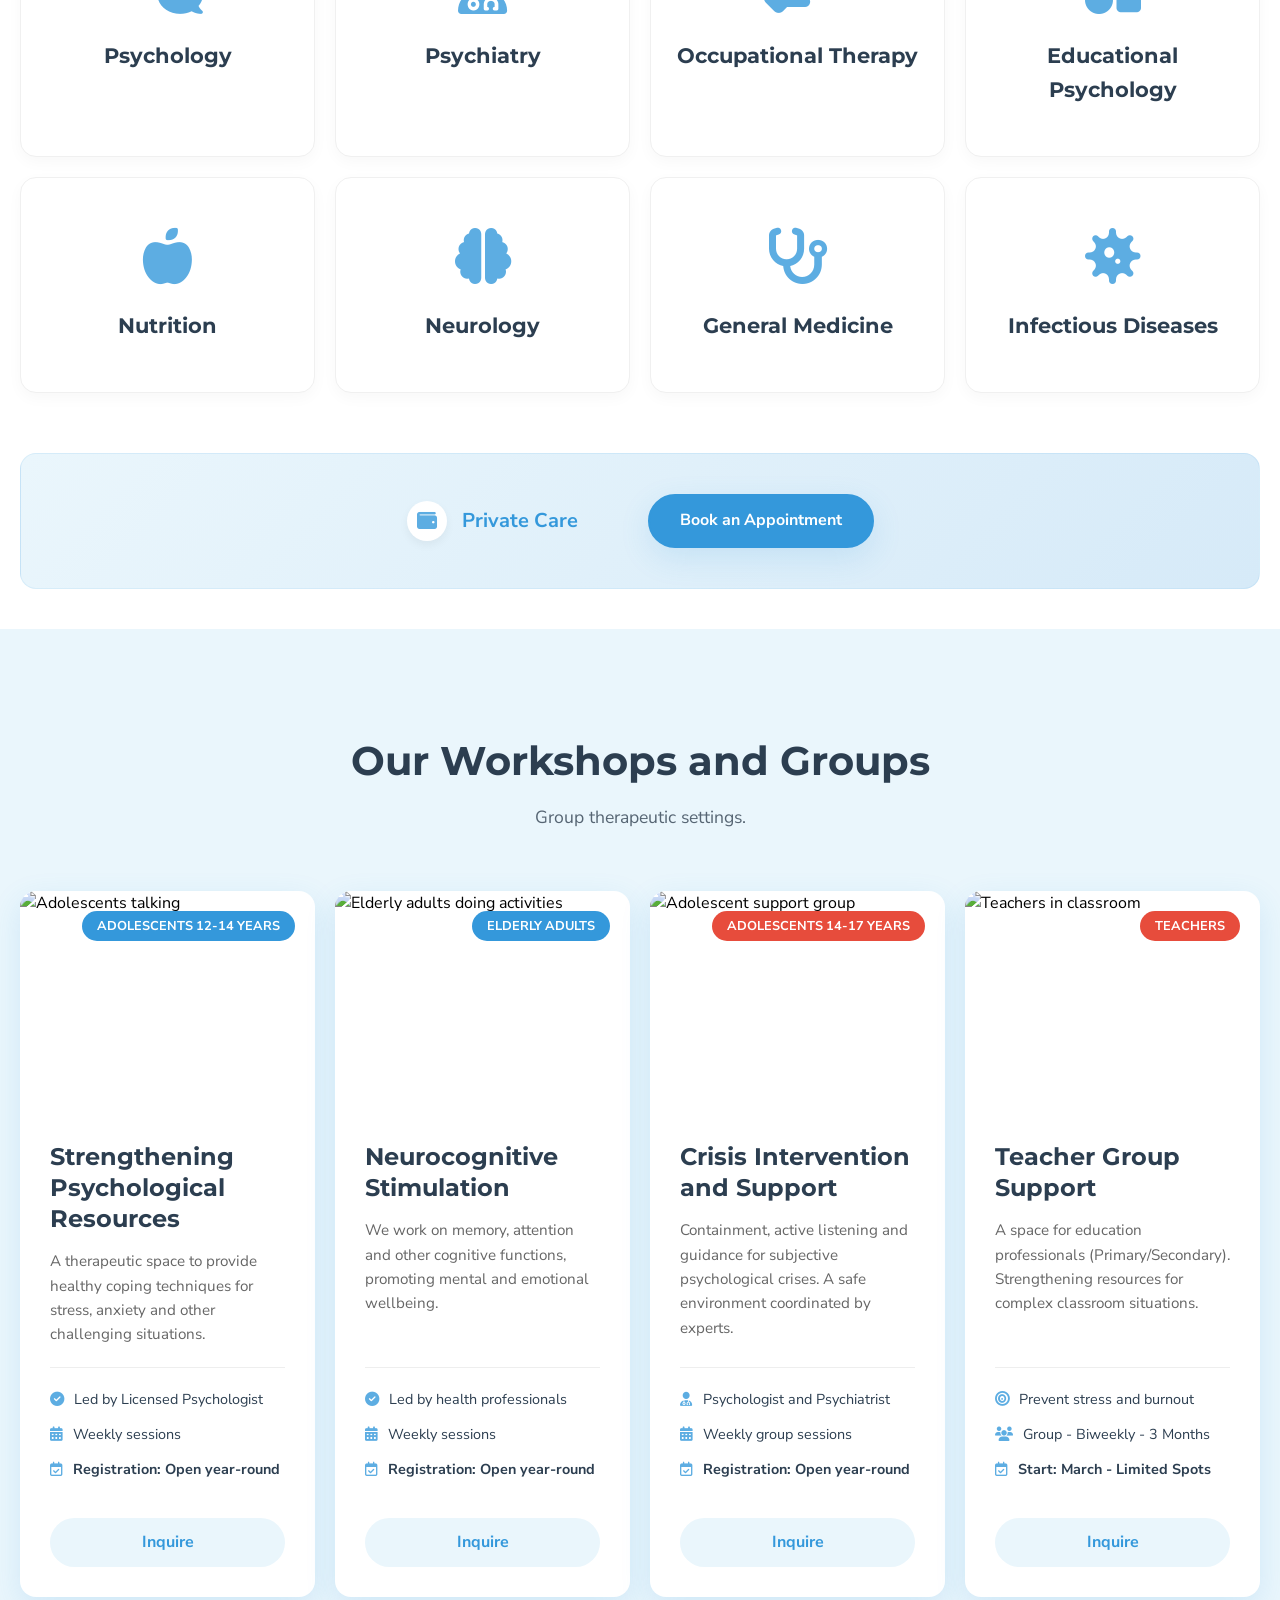
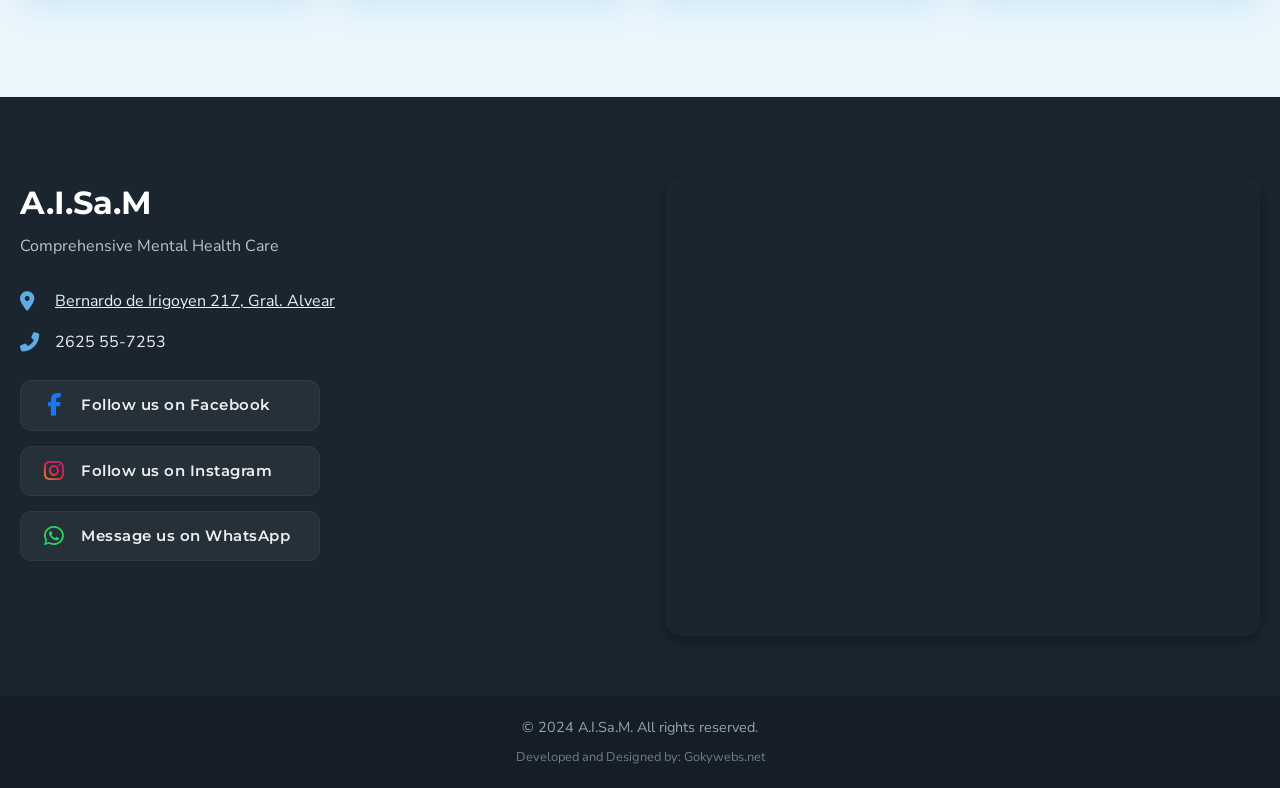
==== commit 432bf200: "update" ====
--- a/en/index.html
+++ b/en/index.html
@@ -246,7 +246,7 @@
         </div>
         <div class="footer-bottom">
             <p>&copy; 2024 A.I.Sa.M. All rights reserved.</p>
-            <p class="signature">Developed and Designed by: <a href="http://www.gokywebs.net" target="_blank">Gokywebs.net</a></p>
+            <p class="signature">Developed and Designed by: <a href="http://www.gokywebs.net/en" target="_blank">Gokywebs.net</a></p>
         </div>
     </footer>
 
--- a/style.css
+++ b/style.css
@@ -1,14 +1,11 @@
 :root {
-    /* Identidad de Color: Azules Claritos y Tonos de Azul */
-    --primary-blue: #3498db;        /* Azul principal vibrante */
-    --secondary-blue: #5dade2;      /* Azul más claro */
-    --light-blue-bg: #eaf6fc;       /* Fondo azul muy pálido */
-    --accent-blue: #85c1e9;         /* Acento suave */
-    --dark-blue-text: #2c3e50;      /* Texto oscuro con tinte azul */
-    --text-body: #566573;           /* Texto de cuerpo */
+    --primary-blue: #3498db;
+    --secondary-blue: #5dade2;
+    --light-blue-bg: #eaf6fc;
+    --accent-blue: #85c1e9;
+    --dark-blue-text: #2c3e50;
+    --text-body: #566573;
     --white: #ffffff;
-    
-    /* Efectos */
     --shadow-soft: 0 10px 30px rgba(52, 152, 219, 0.15);
     --shadow-hover: 0 15px 35px rgba(52, 152, 219, 0.25);
     --radius-card: 16px;
@@ -51,7 +48,22 @@
     padding: 0 20px;
 }
 
-/* --- Navbar --- */
+.text-center {
+    text-align: center;
+}
+
+.section-title {
+    font-size: 2.5rem;
+    color: var(--dark-blue-text);
+    margin-bottom: 10px;
+}
+
+.section-subtitle {
+    font-size: 1.1rem;
+    color: var(--text-body);
+    margin-bottom: 60px;
+}
+
 .navbar {
     background: rgba(255, 255, 255, 0.95);
     backdrop-filter: blur(10px);
@@ -64,25 +76,23 @@
 
 .nav-container {
     display: flex;
-    justify-content: flex-end; /* Alineación a la derecha */
+    justify-content: flex-end;
     align-items: center;
     height: auto;
     padding: 15px;
     border-radius: 36px;
-    max-width: 100%; /* Asegurar que ocupe todo */
-}
-
-/* Logo container oculto o eliminiado styles */
+    max-width: 100%;
+}
+
 .logo-container {
-    display: none; 
-}
-
-/* ...rest of existing nav css... */
+    display: none;
+}
+
 .nav-links {
     display: flex;
     gap: 30px;
     align-items: center;
-    margin-right: 20px; /* Un poco de margen extra a la derecha */
+    margin-right: 20px;
 }
 
 .nav-links a {
@@ -116,7 +126,6 @@
     color: var(--dark-blue-text);
 }
 
-/* --- Hero Full Width Custom Design --- */
 .hero-full-width {
     height: 100vh;
     min-height: 700px;
@@ -124,7 +133,7 @@
     position: relative;
     display: flex;
     align-items: center;
-    padding-top: 20px; /* Offset Navbar */
+    padding-top: 20px;
     overflow: hidden;
 }
 
@@ -134,7 +143,6 @@
     left: 0;
     width: 100%;
     height: 100%;
-    /* Gradiente: claro izquierda para fusionarse con panel blanco, oscuro a derecha para texto */
     background: linear-gradient(90deg, rgba(255,255,255,0.4) 0%, rgba(0,0,0,0.5) 40%, rgba(0,0,0,0.7) 100%);
     z-index: 1;
 }
@@ -146,7 +154,7 @@
     height: 100%;
     display: flex;
     align-items: center;
-    justify-content: space-between; 
+    justify-content: space-between;
 }
 
 #neuroCanvas {
@@ -155,42 +163,13 @@
     left: 0;
     width: 100%;
     height: 100%;
-    z-index: 3; /* Por encima del contenido y gradient */
-    pointer-events: none; /* Permitir clicks a través */
-}
-
-/* Animaciones Personalizadas */
-@keyframes slideInLeft {
-    from {
-        transform: translateX(-120%);
-        opacity: 0;
-    }
-    to {
-        transform: translateX(0);
-        opacity: 1;
-    }
-}
-
-@keyframes fadeInUp {
-    from {
-        transform: translateY(40px);
-        opacity: 0;
-    }
-    to {
-        transform: translateY(0);
-        opacity: 1;
-    }
-}
-
-@keyframes fadeIn {
-    from { opacity: 0; }
-    to { opacity: 1; }
-}
-
-/* Panel de Marca (Izquierda) - Fondo blanco, borde derecho y curvas derechas */
+    z-index: 3;
+    pointer-events: none;
+}
+
 .hero-brand-panel {
-    background-color: var(--white); 
-    padding: 80px 100px; 
+    background-color: var(--white);
+    padding: 80px 100px;
     display: flex;
     flex-direction: column;
     align-items: center;
@@ -202,19 +181,15 @@
     margin-left: 0;
     min-width: 450px;
     max-width: 1000px;
-    
-    /* Animación de entrada: Deslizamiento desde la izquierda */
     animation: slideInLeft 1.2s cubic-bezier(0.22, 1, 0.36, 1) forwards;
 }
 
-/* Imagen del logo dentro del panel */
 .hero-logo-panel {
     width: 100%;
     max-width: 500px;
     height: auto;
     margin-bottom: 25px;
     object-fit: contain;
-    /* Pequeña animación del logo */
     opacity: 0;
     animation: fadeIn 0.8s ease-out 0.6s forwards;
 }
@@ -240,10 +215,9 @@
     animation: fadeInUp 0.8s ease-out 0.9s forwards;
 }
 
-/* Contenido de Texto (Centro/Derecha) */
 .hero-text-content {
     flex: 1;
-    padding: 0 5% 0 8%; /* Padding left extra para separar del panel */
+    padding: 0 5% 0 8%;
     max-width: 800px;
     color: var(--white);
     text-align: left;
@@ -254,8 +228,6 @@
     color: var(--white);
     margin-bottom: 1.5rem;
     text-shadow: 0 4px 15px rgba(0,0,0,0.6);
-    
-    /* Animación texto derecha */
     opacity: 0;
     animation: fadeInUp 1s ease-out 1s forwards;
 }
@@ -267,7 +239,6 @@
     max-width: 700px;
     text-shadow: 0 2px 10px rgba(0,0,0,0.6);
     line-height: 1.6;
-    
     opacity: 0;
     animation: fadeInUp 1s ease-out 1.2s forwards;
 }
@@ -275,7 +246,6 @@
 .hero-buttons-right {
     display: flex;
     gap: 20px;
-    
     opacity: 0;
     animation: fadeInUp 1s ease-out 1.4s forwards;
 }
@@ -298,71 +268,6 @@
     transform: translateY(-3px);
 }
 
-/* Responsive */
-@media (max-width: 1200px) {
-    .hero-brand-panel {
-        min-width: 380px;
-        max-width: 450px;
-        padding: 40px 50px 40px 30px;
-    }
-    
-    .hero-logo-panel {
-        max-width: 300px;
-    }
-    
-    .hero-text-content h2 {
-        font-size: 2.8rem;
-    }
-}
-
-@media (max-width: 992px) {
-    .hero-full-width {
-        flex-direction: column;
-        justify-content: flex-start;
-        padding-top: 100px; /* Más espacio para navbar móvil */
-        height: auto;
-        min-height: auto;
-        padding-bottom: 60px;
-    }
-
-    .hero-content-wrapper {
-        flex-direction: column;
-        gap: 50px;
-    }
-
-    .hero-brand-panel {
-        width: 90%;
-        max-width: none;
-        min-width: 0;
-        
-        /* En móvil, lo hacemos tarjeta centrada */
-        border-radius: 30px; /* Redondeado completo */
-        border: none;
-        border-bottom: 6px solid var(--primary-blue); /* Borde abajo en vez de derecha */
-        
-        margin: 0 auto;
-        padding: 40px 20px;
-    }
-    
-    .hero-text-content {
-        text-align: center;
-        padding: 0 20px;
-        max-width: 100%;
-    }
-    
-    .hero-buttons-right {
-        justify-content: center;
-    }
-
-    .hero-text-content p {
-        margin: 0 auto 2rem auto;
-    }
-
-    .hero-overlay-gradient {
-        background: linear-gradient(180deg, rgba(255,255,255,0.1) 0%, rgba(0,0,0,0.6) 40%, rgba(0,0,0,0.8) 100%);
-    }
-}
-
 .btn {
     padding: 12px 30px;
     border-radius: var(--radius-btn);
@@ -395,7 +300,6 @@
     color: var(--white);
 }
 
-/* --- Intro Section --- */
 .intro-section {
     padding: 20px 0;
     background-color: var(--white);
@@ -461,7 +365,6 @@
     text-transform: none;
 }
 
-/* --- Clinical Section (NEW) --- */
 .clinical-section {
     padding: 40px 0;
     background-color: var(--white);
@@ -471,9 +374,8 @@
 
 .specialties-grid {
     display: grid;
-    /* Reducimos minmax para que quepan 5 en pantallas de escritorio estandar */
     grid-template-columns: repeat(auto-fit, minmax(180px, 1fr));
-    gap: 20px; /* Reducimos gap para ganar espacio */
+    gap: 20px;
     margin-bottom: 60px;
     text-align: center;
 }
@@ -485,6 +387,7 @@
     border-radius: var(--radius-card);
     transition: var(--transition);
     box-shadow: 0 5px 15px rgba(0,0,0,0.03);
+    cursor: pointer;
 }
 
 .specialty-card:hover {
@@ -540,25 +443,10 @@
     box-shadow: 0 4px 10px rgba(0,0,0,0.05);
 }
 
-/* --- Services Section --- */
 .services-section {
     padding: 100px 0;
     background-color: var(--light-blue-bg);
 }
-
-.section-title {
-    font-size: 2.5rem;
-    color: var(--dark-blue-text);
-    margin-bottom: 10px;
-}
-
-.section-subtitle {
-    font-size: 1.1rem;
-    color: var(--text-body);
-    margin-bottom: 60px;
-}
-
-.text-center { text-align: center; }
 
 .cards-grid {
     display: grid;
@@ -612,7 +500,7 @@
 }
 
 .tag.highlight {
-    background: #e74c3c; /* Un rojo/naranja suave para alertas/fechas */
+    background: #e74c3c;
 }
 
 .card-content {
@@ -670,7 +558,6 @@
     color: var(--white);
 }
 
-/* --- OSEP Banner --- */
 .osep-banner {
     background: linear-gradient(90deg, var(--primary-blue), var(--secondary-blue));
     padding: 40px 0;
@@ -702,7 +589,6 @@
     opacity: 0.9;
 }
 
-/* --- Footer --- */
 .footer {
     background: #1a252f;
     color: #ecf0f1;
@@ -792,7 +678,68 @@
     color: var(--secondary-blue);
     opacity: 1;
 }
-/* --- WhatsApp Floating Button --- */
+
+.social-cards {
+    display: flex;
+    flex-direction: column;
+    gap: 15px;
+    margin-top: 25px;
+    max-width: 300px;
+}
+
+.social-card {
+    display: flex;
+    align-items: center;
+    gap: 15px;
+    background: rgba(255, 255, 255, 0.05);
+    padding: 12px 20px;
+    border-radius: 12px;
+    text-decoration: none;
+    color: #ecf0f1;
+    transition: all 0.3s ease;
+    border: 1px solid rgba(255, 255, 255, 0.05);
+}
+
+.social-card:hover {
+    background: rgba(255, 255, 255, 0.15);
+    transform: translateX(5px);
+    border-color: rgba(255, 255, 255, 0.2);
+    box-shadow: 0 5px 15px rgba(0,0,0,0.2);
+}
+
+.social-card i {
+    font-size: 1.4rem;
+    width: 25px;
+    text-align: center;
+    transition: transform 0.3s ease;
+}
+
+.social-card:hover i {
+    transform: scale(1.2);
+}
+
+.social-card.facebook i {
+    color: #1877F2;
+}
+
+.social-card.instagram i {
+    background: linear-gradient(45deg, #f09433 0%,#e6683c 25%,#dc2743 50%,#cc2366 75%,#bc1888 100%);
+    -webkit-background-clip: text;
+    background-clip: text;
+    -webkit-text-fill-color: transparent;
+}
+
+.social-card.whatsapp i {
+    color: #25D366;
+}
+
+.social-card span {
+    font-weight: 600;
+    font-size: 0.95rem;
+    font-family: 'Montserrat', sans-serif;
+    letter-spacing: 0.5px;
+}
+
 .whatsapp-float {
     position: fixed;
     bottom: 30px;
@@ -815,31 +762,18 @@
 .whatsapp-float:hover {
     transform: scale(1.1);
     background-color: #20bd5a;
-    color: white; /* Asegurar icono blanco */
-}
-
-/* --- Animations --- */
-.fade-in {
-    opacity: 0;
-    transform: translateY(30px);
-    transition: opacity 0.8s ease-out, transform 0.8s ease-out;
-}
-
-.fade-in.visible {
-    opacity: 1;
-    transform: translateY(0);
-}
-
-/* --- Modal Styles --- */
+    color: white;
+}
+
 .modal {
-    display: none; 
-    position: fixed; 
-    z-index: 2000; 
+    display: none;
+    position: fixed;
+    z-index: 2000;
     left: 0;
     top: 0;
-    width: 100%; 
-    height: 100%; 
-    background-color: rgba(0,0,0,0.6); 
+    width: 100%;
+    height: 100%;
+    background-color: rgba(0,0,0,0.6);
     backdrop-filter: blur(5px);
     align-items: center;
     justify-content: center;
@@ -909,66 +843,111 @@
     line-height: 1.6;
 }
 
-/* Cursor pointer en cards de especialidades */
-.specialty-card {
-    cursor: pointer;
-}
-.social-cards {
-    display: flex;
-    flex-direction: column;
-    gap: 15px;
-    margin-top: 25px;
-    max-width: 300px;
-}
-
-.social-card {
-    display: flex;
-    align-items: center;
-    gap: 15px;
-    background: rgba(255, 255, 255, 0.05); /* Fondo sutil */
-    padding: 12px 20px;
-    border-radius: 12px;
-    text-decoration: none;
-    color: #ecf0f1;
-    transition: all 0.3s ease;
-    border: 1px solid rgba(255, 255, 255, 0.05);
-}
-
-.social-card:hover {
-    background: rgba(255, 255, 255, 0.15);
-    transform: translateX(5px);
-    border-color: rgba(255, 255, 255, 0.2);
-    box-shadow: 0 5px 15px rgba(0,0,0,0.2);
-}
-
-.social-card i {
-    font-size: 1.4rem;
-    width: 25px;
-    text-align: center;
-    transition: transform 0.3s ease;
-}
-
-.social-card:hover i {  
-    transform: scale(1.2);
-}
-
-.social-card.facebook i { color: #1877F2; }
-.social-card.instagram i { 
-    background: linear-gradient(45deg, #f09433 0%,#e6683c 25%,#dc2743 50%,#cc2366 75%,#bc1888 100%);
-    -webkit-background-clip: text;
-    background-clip: text;
-    -webkit-text-fill-color: transparent;
-}
-.social-card.whatsapp i { color: #25D366; }
-
-.social-card span {
-    font-weight: 600;
-    font-size: 0.95rem;
-    font-family: 'Montserrat', sans-serif;
-    letter-spacing: 0.5px;
-}
-
-/* --- Responsive --- */
+.fade-in {
+    opacity: 0;
+    transform: translateY(30px);
+    transition: opacity 0.8s ease-out, transform 0.8s ease-out;
+}
+
+.fade-in.visible {
+    opacity: 1;
+    transform: translateY(0);
+}
+
+@keyframes slideInLeft {
+    from {
+        transform: translateX(-120%);
+        opacity: 0;
+    }
+    to {
+        transform: translateX(0);
+        opacity: 1;
+    }
+}
+
+@keyframes fadeInUp {
+    from {
+        transform: translateY(40px);
+        opacity: 0;
+    }
+    to {
+        transform: translateY(0);
+        opacity: 1;
+    }
+}
+
+@keyframes fadeIn {
+    from { opacity: 0; }
+    to { opacity: 1; }
+}
+
+@media (min-width: 992px) {
+    .specialties-grid {
+        grid-template-columns: repeat(4, 1fr);
+    }
+}
+
+@media (max-width: 1200px) {
+    .hero-brand-panel {
+        min-width: 380px;
+        max-width: 450px;
+        padding: 40px 50px 40px 30px;
+    }
+
+    .hero-logo-panel {
+        max-width: 300px;
+    }
+
+    .hero-text-content h2 {
+        font-size: 2.8rem;
+    }
+}
+
+@media (max-width: 992px) {
+    .hero-full-width {
+        flex-direction: column;
+        justify-content: flex-start;
+        padding-top: 100px;
+        height: auto;
+        min-height: auto;
+        padding-bottom: 60px;
+    }
+
+    .hero-content-wrapper {
+        flex-direction: column;
+        gap: 50px;
+    }
+
+    .hero-brand-panel {
+        width: 90%;
+        max-width: none;
+        min-width: 0;
+        border-radius: 30px;
+        border: none;
+        border-bottom: 6px solid var(--primary-blue);
+        margin: 0 auto;
+        padding: 40px 20px;
+    }
+
+    .hero-text-content {
+        text-align: center;
+        padding: 0 20px;
+        max-width: 100%;
+    }
+
+    .hero-buttons-right {
+        justify-content: center;
+    }
+
+    .hero-text-content p {
+        margin: 0 auto 2rem auto;
+    }
+
+    .hero-overlay-gradient {
+        background: linear-gradient(180deg, rgba(255,255,255,0.1) 0%, rgba(0,0,0,0.6) 40%, rgba(0,0,0,0.8) 100%);
+    }
+}
+
 @media (max-width: 768px) {
     .nav-links {
         position: fixed;
@@ -995,55 +974,51 @@
     .hero h2 {
         font-size: 2rem;
     }
-    .hero-text-content h2{
+
+    .hero-text-content h2 {
         font-size: 2rem;
     }
 
     .hero-buttons {
         flex-direction: column;
-        align-items: center; /* Centrar botones */
+        align-items: center;
     }
 
     .hero-full-width {
-    background: url('https://images.unsplash.com/photo-1499209974431-9dddcece7f88?ixlib=rb-4.0.3&auto=format&fit=crop&w=1920&q=80') no-repeat center center/cover;
-    height: 100vh;
+        background: url('https://images.unsplash.com/photo-1499209974431-9dddcece7f88?ixlib=rb-4.0.3&auto=format&fit=crop&w=1920&q=80') no-repeat center center/cover;
+        height: 100vh;
     }
 
     .btn {
-        width: auto; /* No ocupar todo el ancho */
-        min-width: 200px; /* Ancho mínimo razonable */
+        width: auto;
+        min-width: 200px;
         text-align: center;
     }
-    .btn-primary{
+
+    .btn-primary {
         margin-bottom: 15px;
     }
 
     .feature-badges {
-        flex-direction: column; /* Apilar verticalmente */
+        flex-direction: column;
         align-items: center;
     }
 
     .badge {
-        width: 100%; /* Ocupar ancho disponible del contenedor */
-        max-width: 300px; /* Pero no demasiado anchos */
-        padding: 25px; /* Un poco más de aire */
+        width: 100%;
+        max-width: 300px;
+        padding: 25px;
     }
 
     .badge i {
-        font-size: 2.5rem; /* Icono más grande */
+        font-size: 2.5rem;
     }
 
     .badge span {
-        font-size: 1rem; /* Texto un poco más grande */
+        font-size: 1rem;
     }
 
     .footer-grid {
         grid-template-columns: 1fr;
     }
 }
-
-@media (min-width: 992px) {
-    .specialties-grid {
-        grid-template-columns: repeat(4, 1fr);
-    }
-}
